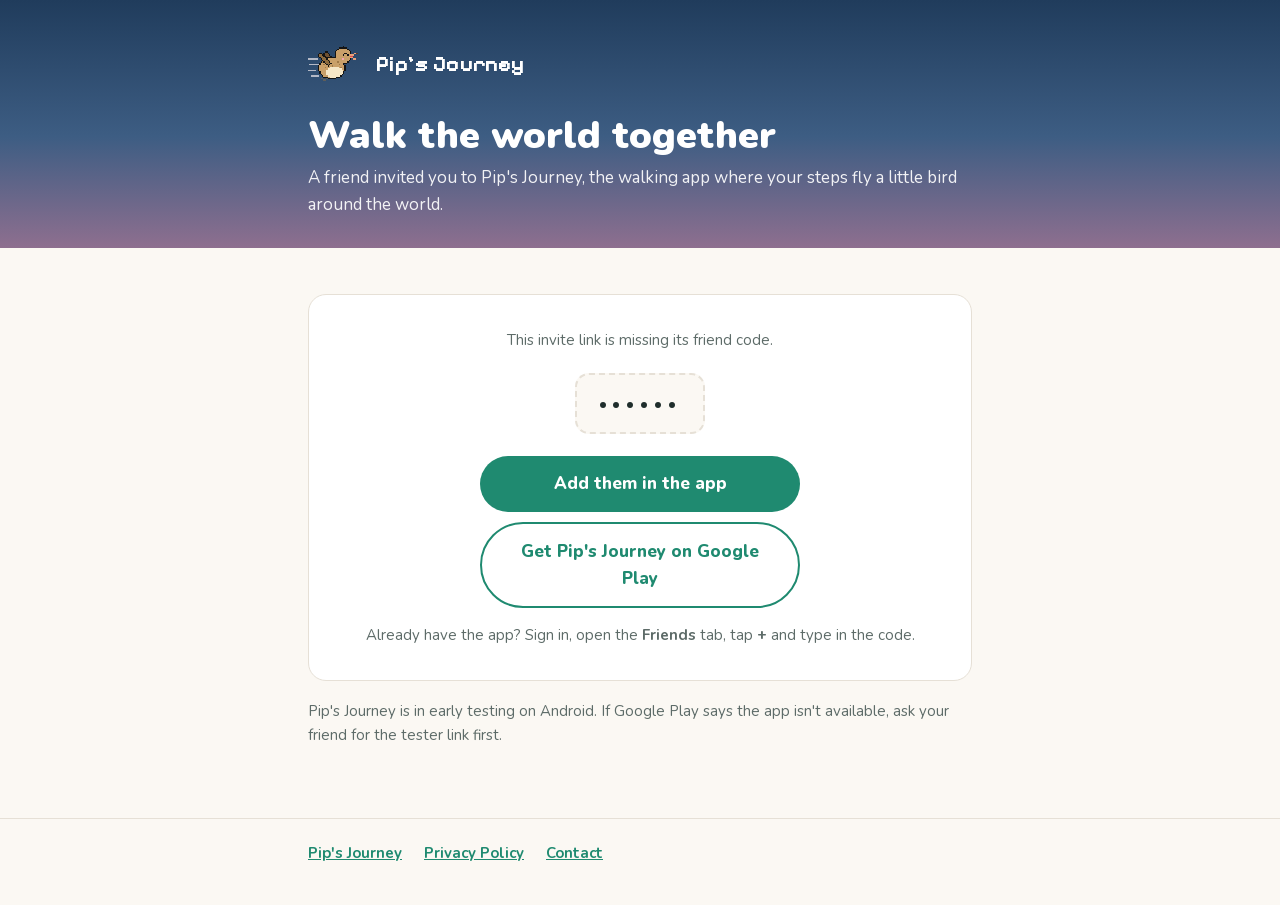
==== add.html @ c8a0d663 "Add files via upload" ====
<!doctype html>
<html lang="en">
<head>
  <meta charset="utf-8">
  <meta name="viewport" content="width=device-width, initial-scale=1, viewport-fit=cover">
  <title>Add a Friend · Pip's Journey</title>
  <meta name="description" content="A friend invited you to walk the world together on Pip's Journey.">
  <link rel="icon" href="pip.png">
  <link rel="stylesheet" href="style.css?v=2">
  <style>
    .invite { text-align: center; }
    .code { display: inline-block; margin: 6px 0 4px; padding: 10px 22px; border: 2px dashed var(--line); border-radius: 14px;
      font: 800 34px/1.1 'Nunito', system-ui, sans-serif; letter-spacing: .14em; color: var(--ink); background: var(--bg); }
    .go { display: block; margin: 18px auto 10px; max-width: 320px; padding: 14px 22px; border-radius: 999px; background: var(--teal);
      color: #fff; font-weight: 800; text-decoration: none; }
    .go.ghost { background: none; color: var(--teal); border: 2px solid var(--teal); margin-top: 0; }
    .small { font-size: 15px; color: var(--dim); }
  </style>
</head>
<body>
  <header>
    <div class="wrap">
      <a class="brand" href="./"><img src="pip.png" alt="">Pip's Journey</a>
      <h1>Walk the world together</h1>
      <p>A friend invited you to Pip's Journey, the walking app where your steps fly a little bird around the world.</p>
    </div>
  </header>
  <main class="wrap">
    <div class="card invite">
      <p class="small" id="lead">Their friend code</p>
      <div class="code" id="code">······</div>
      <a class="go" id="open" href="#">Add them in the app</a>
      <a class="go ghost" href="https://play.google.com/store/apps/details?id=com.journeywithpip.pipsjourney">Get Pip's Journey on Google Play</a>
      <p class="small" id="how">Already have the app? Sign in, open the <b>Friends</b> tab, tap <b>+</b> and type in the code.</p>
    </div>
    <p class="small">Pip's Journey is in early testing on Android. If Google Play says the app isn't available,
      ask your friend for the tester link first.</p>
  </main>
  <footer>
    <div class="wrap links"><a href="./">Pip's Journey</a><a href="privacy.html">Privacy Policy</a><a href="mailto:journeywithpip@gmail.com">Contact</a></div>
  </footer>
  <script>
    // the friend code comes in the link: add.html?c=ABC123
    const code = (new URLSearchParams(location.search).get('c') || '').toUpperCase().replace(/[^A-Z0-9]/g, '');
    const ok = /^[A-Z0-9]{6}$/.test(code), open = document.getElementById('open');
    if (ok) document.getElementById('code').textContent = code;
    else { document.getElementById('lead').textContent = 'This invite link is missing its friend code.'; open.hidden = true; }
    // on Android, Chrome opens the app straight on the add-friend sheet, or Google Play when it isn't installed
    const play = 'https://play.google.com/store/apps/details?id=com.journeywithpip.pipsjourney';
    if (ok && /android/i.test(navigator.userAgent)) {
      open.href = `intent://friend/${code}#Intent;scheme=com.pipsjourney.app;package=com.journeywithpip.pipsjourney;S.browser_fallback_url=${encodeURIComponent(play)};end`;
    } else if (ok) {
      open.hidden = true; // the app is Android only, so there's nothing to open here
      document.getElementById('how').insertAdjacentHTML('afterbegin', 'Pip\'s Journey is on Android for now. ');
    }
  </script>
</body>
</html>
---- style.css ----
/* Pip's Journey public pages: the app's dawn sky up top, then plain reading pages */
@font-face { font-family: 'Nunito'; src: url(nunito.woff2) format('woff2'); font-weight: 200 1000; font-display: swap; }
@font-face { font-family: 'Pixelify Sans'; src: url(pixelify-700.woff2) format('woff2'); font-weight: 700; font-display: swap; }
:root {
  --bg: #fbf8f3; --card: #ffffff; --ink: #1f2d2b; --dim: #5d6b68; --line: #e6e0d6;
  --teal: #1f8a70; --sky: #203c5c; --dawn: #f6c79a; --danger: #c0473b;
}
@media (prefers-color-scheme: dark) {
  :root { --bg: #141c22; --card: #1c262e; --ink: #edf1ef; --dim: #a6b3b0; --line: #2c3842; --teal: #5cc7a6; --danger: #ef8a7f; color-scheme: dark; }
}
* { box-sizing: border-box; }
body { margin: 0; background: var(--bg); color: var(--ink); font: 17px/1.6 'Nunito', system-ui, -apple-system, 'Segoe UI', sans-serif; }
header { background: linear-gradient(#203c5c, #3d5d83 55%, #8e6f8f); color: #fff; padding: 36px 0 30px; }
.wrap { max-width: 44rem; margin: 0 auto; padding-left: max(20px, env(safe-area-inset-left, 0px)); padding-right: max(20px, env(safe-area-inset-right, 0px)); }
.brand { display: flex; align-items: center; gap: 12px; color: #fff; text-decoration: none; font: 700 22px 'Pixelify Sans', 'Nunito', sans-serif; letter-spacing: .02em; }
.brand img { width: 56px; height: 56px; image-rendering: pixelated; }
header h1 { font-size: clamp(28px, 6vw, 38px); line-height: 1.15; margin: 22px 0 6px; font-weight: 900; text-wrap: balance; }
header p { margin: 0; color: #fff; opacity: .92; }
main { padding-block: 28px 56px; }
h2 { font-size: 21px; font-weight: 900; margin: 34px 0 8px; text-wrap: balance; }
h3 { font-size: 17px; font-weight: 800; margin: 20px 0 4px; }
p, li { color: var(--ink); }
ul { padding-left: 1.2em; }
li { margin: 4px 0; }
a { color: var(--teal); font-weight: 700; }
.updated { color: var(--dim); font-size: 15px; }
.card { background: var(--card); border: 1px solid var(--line); border-radius: 18px; padding: 18px 20px; margin: 18px 0; }
.card h2 { margin-top: 0; }
ol.steps { padding-left: 1.3em; }
label { display: flex; flex-direction: column; gap: 6px; font-weight: 700; color: var(--dim); font-size: 15px; margin: 12px 0; }
input, textarea { font: inherit; color: var(--ink); background: var(--bg); border: 1px solid var(--line); border-radius: 12px; padding: 12px 14px; width: 100%; }
input:focus, textarea:focus { outline: 2px solid var(--teal); outline-offset: -1px; }
button { font: inherit; font-weight: 800; border: 0; border-radius: 999px; padding: 13px 22px; background: var(--danger); color: #fff; cursor: pointer; }
button:disabled { opacity: .6; cursor: default; }
.status { font-weight: 700; min-height: 1.6em; }
.status.ok { color: var(--teal); }
.status.err { color: var(--danger); }
.links { display: flex; flex-wrap: wrap; gap: 10px 22px; }
footer { border-top: 1px solid var(--line); padding-block: 22px 40px; color: var(--dim); font-size: 15px; }

/* home page */
.dim { color: var(--dim); }
.hero { padding-bottom: 40px; }
.hero p { max-width: 36rem; }
.hero .hero-note { margin-top: 14px; font-weight: 800; color: #ffe2b8; opacity: 1; }
main > .gallery { padding-top: 6px; }
.gallery .wrap { max-width: 64rem; } /* the heading lines up with the grid */
.gallery h2 { margin-bottom: 2px; }
.gallery p { margin: 0; }
/* the screens in rows of four, the last two centred; two to a row on phones */
.shots {
  list-style: none; margin: 22px auto 0; max-width: 64rem;
  padding-left: max(20px, env(safe-area-inset-left, 0px)); padding-right: max(20px, env(safe-area-inset-right, 0px));
  display: flex; flex-wrap: wrap; justify-content: center; gap: 28px 18px;
}
.shots li { flex: 0 0 calc((100% - 3 * 18px) / 4); min-width: 0; display: flex; flex-direction: column; gap: 4px; }
@media (max-width: 760px) { .shots li { flex-basis: calc((100% - 18px) / 2); } }
.shots img { width: 100%; height: auto; aspect-ratio: 390 / 844; border-radius: 22px; border: 1px solid var(--line); background: var(--card);
  box-shadow: 0 1px 2px rgba(31, 45, 43, .06), 0 14px 30px -18px rgba(31, 45, 43, .45); margin-bottom: 8px; }
.shots b { font-size: 16px; font-weight: 900; line-height: 1.3; }
.shots li > span:last-child { font-size: 14.5px; line-height: 1.45; color: var(--dim); }
.shots .tag { align-self: flex-start; font-size: 11.5px; font-weight: 800; letter-spacing: .06em; text-transform: uppercase; color: var(--teal); margin-bottom: 4px; }
.features { list-style: none; padding: 0; display: grid; grid-template-columns: repeat(auto-fit, minmax(min(100%, 15rem), 1fr)); gap: 14px; }
.features li { margin: 0; background: var(--card); border: 1px solid var(--line); border-radius: 18px; padding: 16px 18px; display: flex; flex-direction: column; gap: 4px; }
.features span { color: var(--dim); font-size: 15.5px; line-height: 1.5; }
.cta { margin-top: 30px; }
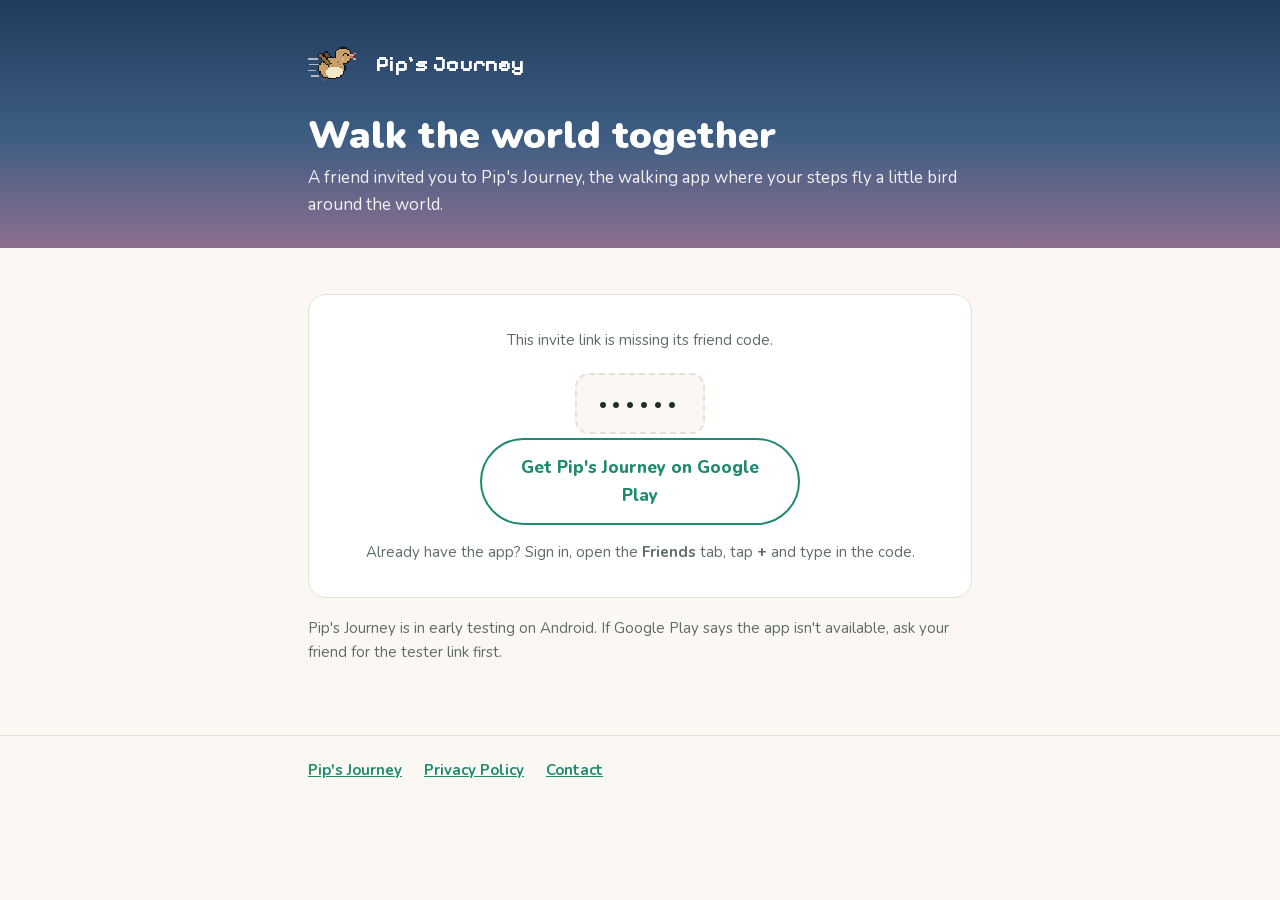
==== commit 17bf7352: "Invite page: hide the button when there is nothing to open Co-Authored-By: Claude Opus 5.5 <noreply@" ====
--- a/add.html
+++ b/add.html
@@ -8,6 +8,7 @@
   <link rel="icon" href="pip.png">
   <link rel="stylesheet" href="style.css?v=2">
   <style>
+    [hidden] { display: none !important; }
     .invite { text-align: center; }
     .code { display: inline-block; margin: 6px 0 4px; padding: 10px 22px; border: 2px dashed var(--line); border-radius: 14px;
       font: 800 34px/1.1 'Nunito', system-ui, sans-serif; letter-spacing: .14em; color: var(--ink); background: var(--bg); }
